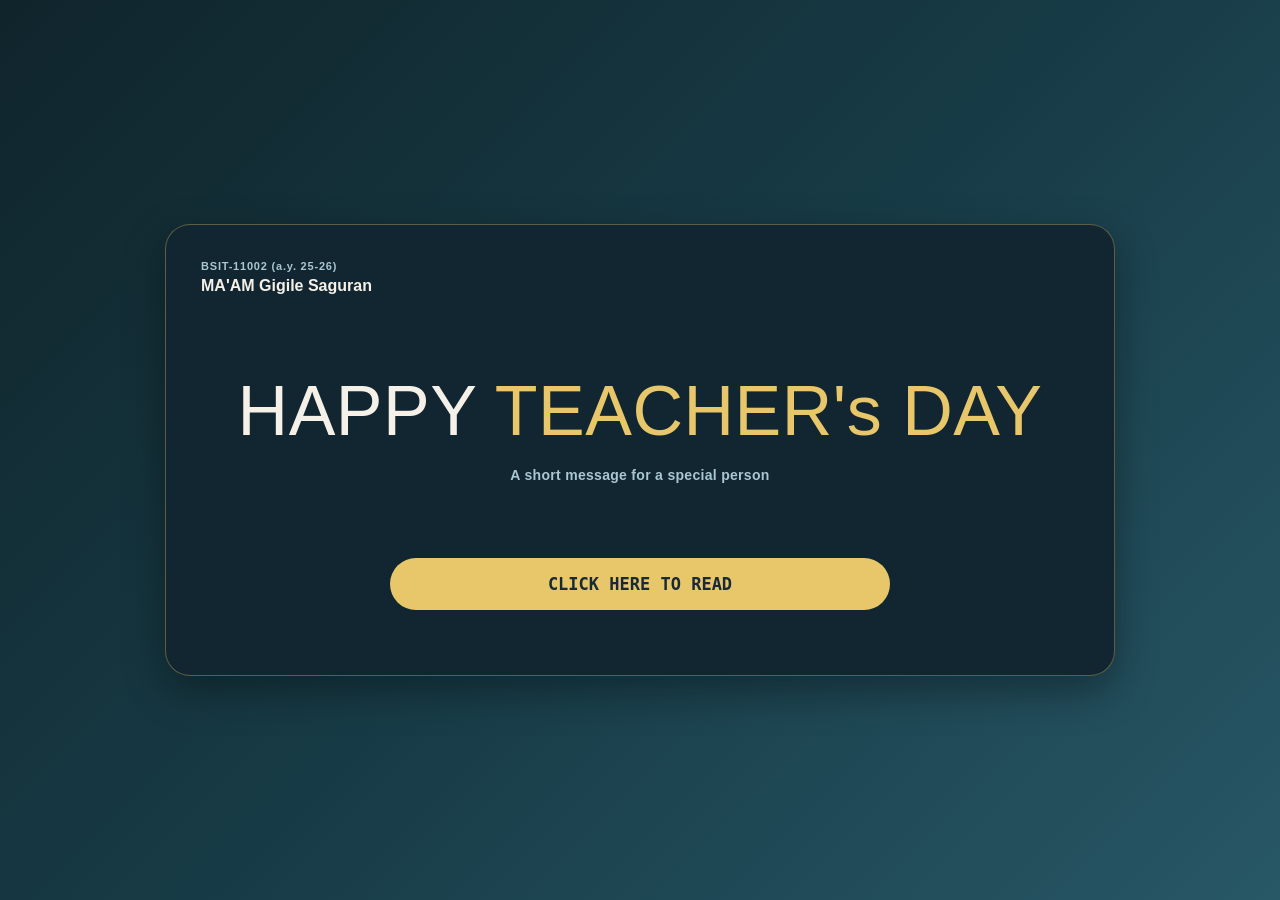
==== index.html @ 6ce5c004 "Add files via upload" ====
<!DOCTYPE html>
<html lang="en">
<head>
    <meta charset="UTF-8">
    <meta name="viewport" content="width=device-width, initial-scale=1.0">
    <title>HAPPY TEACHER's DAY BEAUTIFUL</title>
    <link rel="icon" type="image/png" href="Logo.png">
    <link rel="stylesheet" href="style.css">
</head>
<body>

    <div class="boxStart">
        <p id="sec">BSIT-11002 (a.y. 25-26)</p>
        <p id="startname">MA'AM Gigile Saguran </p>
        

        <div class="startup">
            <p id="title">HAPPY <span>TEACHER's DAY</span></p>
            <p id="shortM">A short message for a special person</p>

            <a href="message.html">CLICK HERE TO READ</a>
        
        </div>
    </div>
    
</body>
</html>
---- style.css ----
* {
    box-sizing: border-box;
}

html,
body {
    margin: 0;
    padding: 0;
    width: 100%;
    min-height: 100%;
}

body {
    background: linear-gradient(135deg, #10242B, #173B46, #285766);
    color: #F5F1E8;
    font-family: Arial, Helvetica, sans-serif;

    min-height: 100vh;
    min-height: 100dvh;

    display: flex;
    justify-content: center;
    align-items: center;

    padding: clamp(15px, 4vw, 50px);
}

.boxStart {
    background: #122631;

    width: 100%;
    max-width: 900px;

    padding: clamp(18px, 3vw, 35px);

    border-radius: clamp(16px, 2.5vw, 25px);

    border: 1px solid rgba(232, 198, 106, 0.35);

    box-shadow:
        0 15px 40px rgba(0, 0, 0, 0.35);

    transition: 0.2s ease;
}

#sec {
    margin: 0;

    font-size: clamp(8px, 1.2vw, 11px);

    font-weight: bold;
    letter-spacing: 0.8px;

    color: #A9C7D1;
}

#startname {
    margin: 5px 0 0;

    font-size: clamp(12px, 1.7vw, 16px);

    font-weight: bold;

    color: #F5F1E8;
}

.startup {
    width: 100%;

    text-align: center;

    padding:
        clamp(45px, 8vw, 90px)
        clamp(5px, 3vw, 30px)
        clamp(15px, 3vw, 30px);
}

#title {
    margin: 0;

    font-family:
        'Franklin Gothic Medium',
        'Arial Narrow',
        Arial,
        sans-serif;

    font-size: clamp(34px, 7vw, 70px);

    line-height: 1.05;

    text-align: center;

    color: #F5F1E8;

    letter-spacing: 0.5px;
}

#title span {
    color: #E8C66A;
}

#shortM {
    margin-top: clamp(12px, 2vw, 18px);

    margin-bottom: clamp(40px, 7vw, 75px);

    font-size: clamp(9px, 1.5vw, 14px);

    font-weight: bold;

    color: #A9C7D1;

    letter-spacing: 0.3px;
}

.boxStart a {
    display: block;

    width: 100%;
    max-width: 500px;

    margin: 0 auto;

    padding: clamp(11px, 1.8vw, 16px);

    border-radius: 50px;

    background: #E8C66A;
    color: #172A35;

    text-decoration: none;

    text-align: center;

    font-family: monospace;
    font-size: clamp(11px, 1.8vw, 17px);

    font-weight: bold;

    transition: 0.2s ease;
}

.boxStart a:hover {
    background: #F5D98A;

    box-shadow:
        0 8px 25px rgba(232, 198, 106, 0.25);

    transform: translateY(-2px);
}

/* BOX HOVER */
.boxStart:hover {
    box-shadow:
        0 0 10px rgba(232, 198, 106, 0.15),
        0 15px 50px rgba(0, 0, 0, 0.4);
}


@media (max-width: 480px) {

    body {
        padding: 12px;
    }

    .boxStart {
        padding: 16px;

        border-radius: 18px;
    }

    .startup {
        padding-top: 45px;
        padding-bottom: 20px;
    }

    #title {
        font-size: clamp(32px, 10.5vw, 48px);
    }

    #shortM {
        margin-top: 12px;
        margin-bottom: 42px;
    }

    .boxStart a {
        padding: 12px 10px;
    }
}


@media (max-width: 360px) {

    body {
        padding: 8px;
    }

    .boxStart {
        padding: 14px;
    }

    .startup {
        padding-top: 40px;
    }

    #title {
        font-size: 31px;
    }

    #shortM {
        font-size: 9px;
        margin-bottom: 35px;
    }

    .boxStart a {
        font-size: 10px;
        padding: 11px 8px;
    }
}


@media (min-width: 481px) and (max-width: 900px) {

    .boxStart {
        width: 90%;
    }

    .startup {
        padding-top: 65px;
    }
}

@media (min-width: 1200px) {

    .boxStart {
        max-width: 950px;
    }

    .startup {
        padding-top: 80px;
    }
}
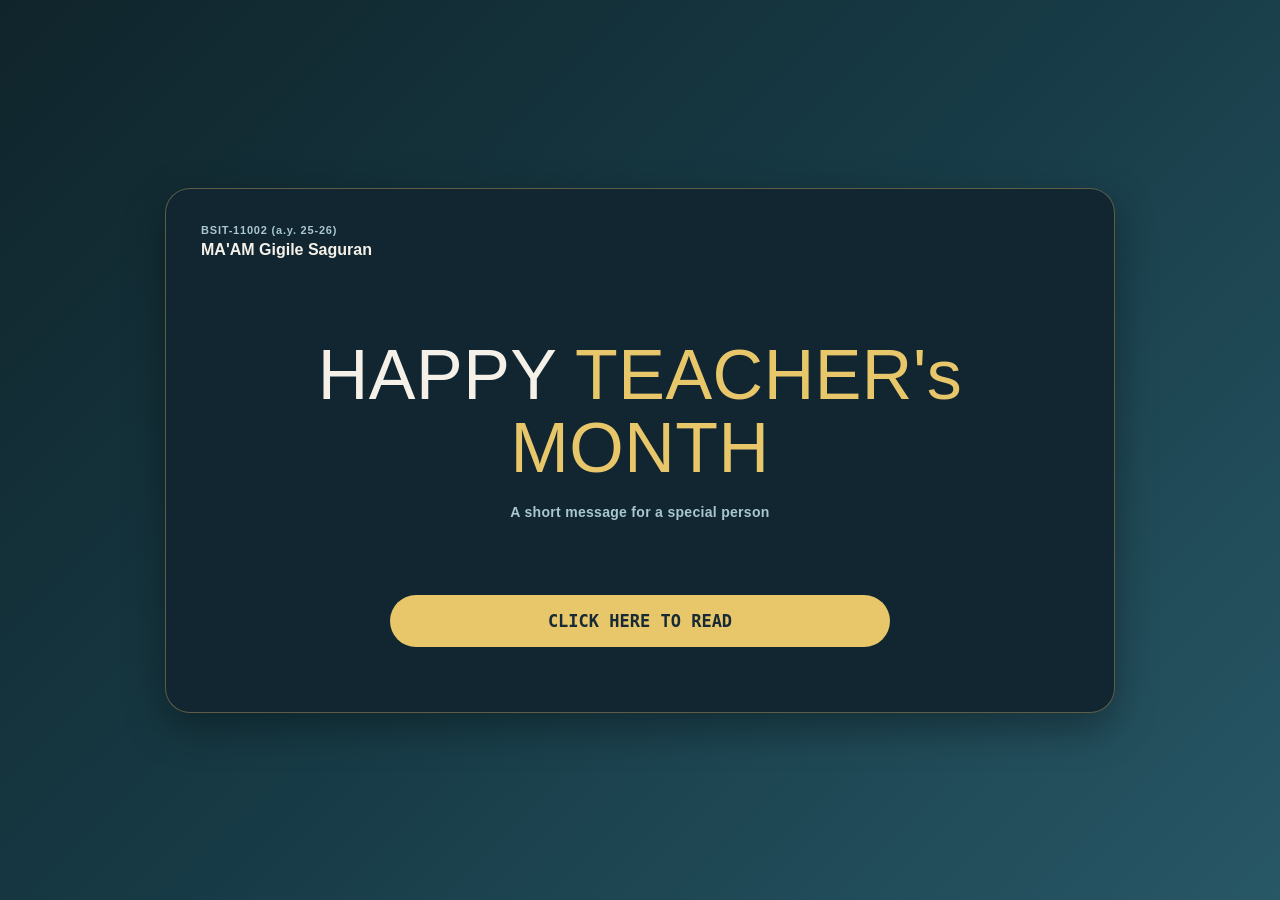
==== commit 93bb6d79: "Update index.html" ====
--- a/index.html
+++ b/index.html
@@ -3,7 +3,7 @@
 <head>
     <meta charset="UTF-8">
     <meta name="viewport" content="width=device-width, initial-scale=1.0">
-    <title>HAPPY TEACHER's DAY BEAUTIFUL</title>
+    <title>HAPPY TEACHER's MONTH BEAUTIFUL</title>
     <link rel="icon" type="image/png" href="Logo.png">
     <link rel="stylesheet" href="style.css">
 </head>
@@ -15,7 +15,7 @@
         
 
         <div class="startup">
-            <p id="title">HAPPY <span>TEACHER's DAY</span></p>
+            <p id="title">HAPPY <span>TEACHER's MONTH</span></p>
             <p id="shortM">A short message for a special person</p>
 
             <a href="message.html">CLICK HERE TO READ</a>
